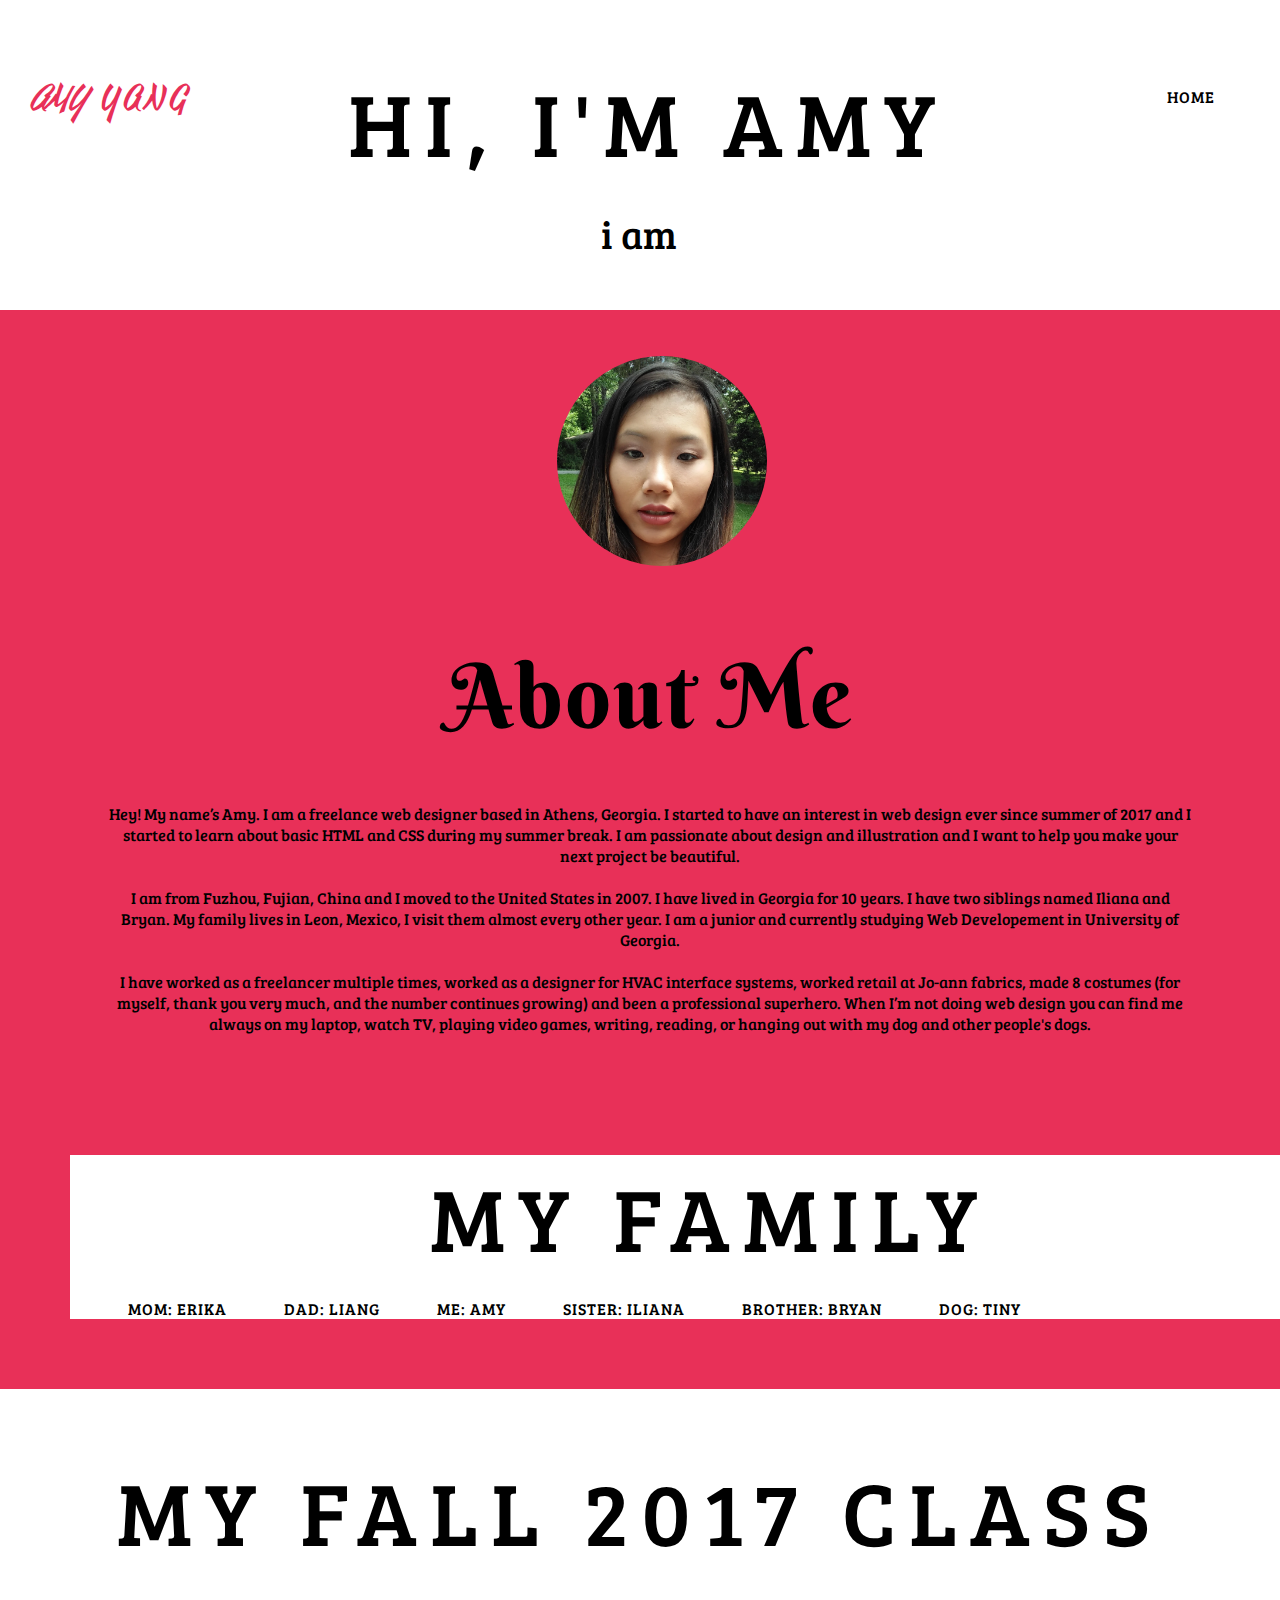
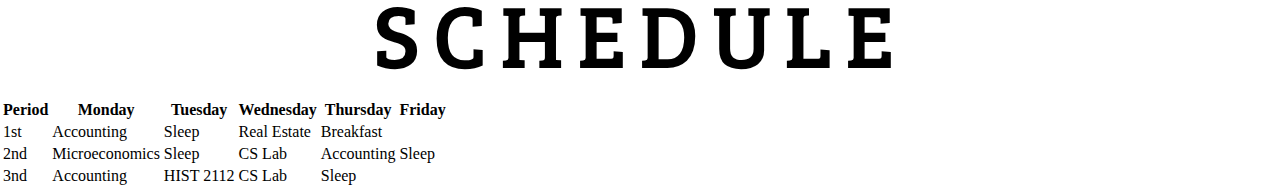
==== index.html @ 228ad8dc "Update index.html" ====
<!DOCTYPE HTML PUBLIC "-//W3C//DTD HTML 4.01//EN" 
"http://www.w3.org/TR/html4/strict.dtd"><html>
<head>
  <title>AMY YANG | Home</title>
  <meta http-equiv="Content-Type" content="text/html; charset=utf-8">
  <link rel="icon" href="favicon.png" type="image/gif" sizes="16x16">
  <link rel="stylesheet" type="text/css" href="personal.css">
  <link href="https://fonts.googleapis.com/css?family=Bree+Serif" rel="stylesheet">
  <link href="https://fonts.googleapis.com/css?family=Yesteryear" rel="stylesheet">
  <link href="https://fonts.googleapis.com/css?family=Berkshire+Swash" rel="stylesheet">
  <link href="https://fonts.googleapis.com/css?family=Montserrat" rel="stylesheet">
  <script type="text/javascript" src="javascript.js"></script>
</head>

<body>
<header>
  <div class="logo">
    <p>
      <a href="index.html"><i>Amy</i>&nbsp &nbspY&nbspa&nbspn&nbspg</a>
    </p>
  </div>

  <div class="navigate">
    <ul>
      <li><a href="index.html">Home</a></li>
    </ul>
  </div>
</header>

<div class="fullcover">
  <h1 class="myname">Hi, I'm Amy</h1>
  <h3>
    <a href="" class="typewrite" data-period="2000" data-type='["I am a world wide Web Designer.", "I live and work in Athens, GA.", "I am Creative.", "I Love Design.", "I Love to Develop." ]'>
      <span class="wrap">
      </span>
    </a>
  </h3>
  </div>

<div class="about">
  <div class="profilepic">
  <img src="aboutmeprofile.jpg">
</div>
  
<div class="abouemewords">
  <h1 class="aboutme">About Me</h1>
  <div class="description">
    <p>Hey! My name’s Amy. I am a freelance web designer based in Athens, Georgia. I started to have an interest in web design ever since summer of 2017 and I started to learn about basic HTML and CSS during my summer break. I am passionate about design and illustration and I want to help you make your next project be beautiful.
      <br><br>
      I am from Fuzhou, Fujian, China and I moved to the United States in 2007. I have lived in Georgia for 10 years. I have two siblings named Iliana and Bryan. My family lives in Leon, Mexico, I visit them almost every other year. I am a junior and currently studying Web Developement in University of Georgia.
      <br><br>
      I have worked as a freelancer multiple times, worked as a designer for HVAC interface systems, worked retail at Jo-ann fabrics, made 8 costumes (for myself, thank you very much, and the number continues growing) and been a professional superhero. When I’m not doing web design you can find me always on my laptop, watch TV, playing video games, writing, reading, or hanging out with my dog and other people's dogs.</p>
  </div>
</div>
  
  <div class="members">
      <h2>My Family</h2>
    <ol>
      <li><b>Mom:</b> Erika</li>
      <li><b>Dad:</b> Liang</li>
      <li><b>Me:</b> Amy</li>
      <li><b>Sister:</b> Iliana</li>
      <li><b>Brother:</b> Bryan</li>
      <li><b>Dog:</b> Tiny</li>
    </ol>
  </div>
</div>
  
  <div class="classes">
    <h1>My Fall 2017 Class Schedule</h1>
		<table border=0>
		<tr>
			<th>Period</th>
			<th>Monday</th>
			<th>Tuesday</th>
			<th>Wednesday</th>
			<th>Thursday</th>
			<th>Friday</th>
		</tr>
		<tr>
			<td>1st</td>
			<td>Accounting</td>
			<td>Sleep</td>
			<td>Real Estate</td>
			<td>Breakfast</td>
			<td rowspan=5>Sleep</td>
		</tr>
		<tr>
			<td>2nd</td>
			<td>Microeconomics</td>
			<td>Sleep</td>
			<td>CS Lab</td>
			<td>Accounting</td>
		</tr>
			<tr>
			<td>3nd</td>
			<td>Accounting</td>
			<td>HIST 2112</td>
			<td>CS Lab</td>
			<td>Sleep</td>
		</tr>
  </div>

</body>
</html>
---- personal.css ----
/* beginning of all elements  */
.logo, .myname, .typewrite, .btn, li, a, .landing-page, .group{
  animation: fadeAndScale 0.9s;
  transform-origin: center;
}

@keyframes fadeAndScale {
from {
  opacity: 0;
  transform: scale3d(.25, .25, .25);
}
to {
  opacity: 1;
  transform: scale3d(1, 1, 1);
}
}

body {overflow-x: hidden; margin: auto;}
.logo {
  margin-left: 30px;
  margin-top: -15px;
  float: left;
  font-family: 'Yesteryear', 'Bree Serif', serif;
  font-size: 2em;
  font-weight: 100;
  letter-spacing: -2px;
  text-transform: uppercase;
  z-index: 2;
  position: relative;
}

.logo a {
  text-decoration: none;
  color: #e83058;
}

.navigate {
  text-align: center;
  width: 100%;
  z-index: 2;
  position: relative;
}

ul {

  list-style: none;
  float: right;
  padding-right: 30px;
  padding-top: 5px;
}

li {
  color: black;
  display: inline-block;
  font-family: 'Bree Serif', serif;
  font-size: 1em;
  font-weight: 300;
  text-transform: uppercase;
  margin-left: 18px;
  margin-top: 5px;
  margin-right: 35px;
  font-weight: 300;
  letter-spacing: 1px;
}

li a {
  text-decoration: none;
  color: black;
}

li a:hover {
  color: #e25d7a;
}
/* ending of all navigation bars */

/* beginning of body for home.html */

h1 {
  font-family: 'Bree Serif', serif;
  font-size: 5.625em;
  color: black;
  font-weight: 400;
  text-align: center;
  letter-spacing: 13px;
  margin-bottom: 5px;
  text-transform: uppercase;
}


h2 {
  font-family: 'Bree Serif', serif;
  font-size: 5.625em;
  color: black;
  font-weight: 400;
  text-align: center;
  letter-spacing: 13px;
  margin-bottom: 5px;
  text-transform: uppercase;
}

h3, .typewrite{
  font-family: 'Bree Serif', serif;
  font-size: 1.563em;
  font-weight: 100;
  text-align: center;
  text-transform: lowercase;
  text-decoration: none;
  margin-bottom: 50px;
  color: black;
}

h4 {
  color: #787878;
  font-family:
}

h5 {
  color: #787878;
  text-transform: lowercase;
  font-family: 'Delius', 'Bree Serif', sans-serif;
}

h5 a {
  text-decoration: none;
  font-family: 'Delius', 'Bree Serif', sans-serif;
  color: #e83058;
}


h5 a:hover {
text-decoration: underline;
}

.btn {
  font-family: 'Bree Serif', sans-serif;
  font-size: 1em;
  font-weight: 300;
  color: #e83058;
  padding: 14px;
  text-transform: uppercase;
  border: solid;
  border-color: #e83058;
  border-width: .5px;
  letter-spacing: 2px;
  text-decoration: none;
  font-weight: 100;
}

.btn:hover {
  border-color: #e83058;
  background-color: #e83058;
  color: white;
}

.profilepic img {
  width: 210px;
  height: 210px;
  border-radius: 50%;
  align-items: center;
  padding: 10px;
}

.profilepic {
  width: 100%;
  padding-left: 40%;
  padding-right: 40%;
  padding-top: 2%;
  margin-left: 25px;
}
.about {
  height: 100%;
  width: 100%;
  background-color: #e83058;
  padding: 10px;
}

.about h1 {
  font-family: 'Berkshire Swash', 'Bree Serif', serif;
  text-transform: none;
  letter-spacing: 2px;
}
.description {
  text-align: left;
  width: 100%;
  font-weight: 100;
  padding-bottom: 50px;
  padding-top: 50px;
}
.description {
  margin: 0 auto;
  padding: 30px;
  text-align: center;
  width: 85%;
  font-family: 'Bree Serif', sans-serif;

}

.members {
  height: 100%;
  width: 100%;
  background-color: white;
  margin: 60px;
}

/* ending of body for home.html */
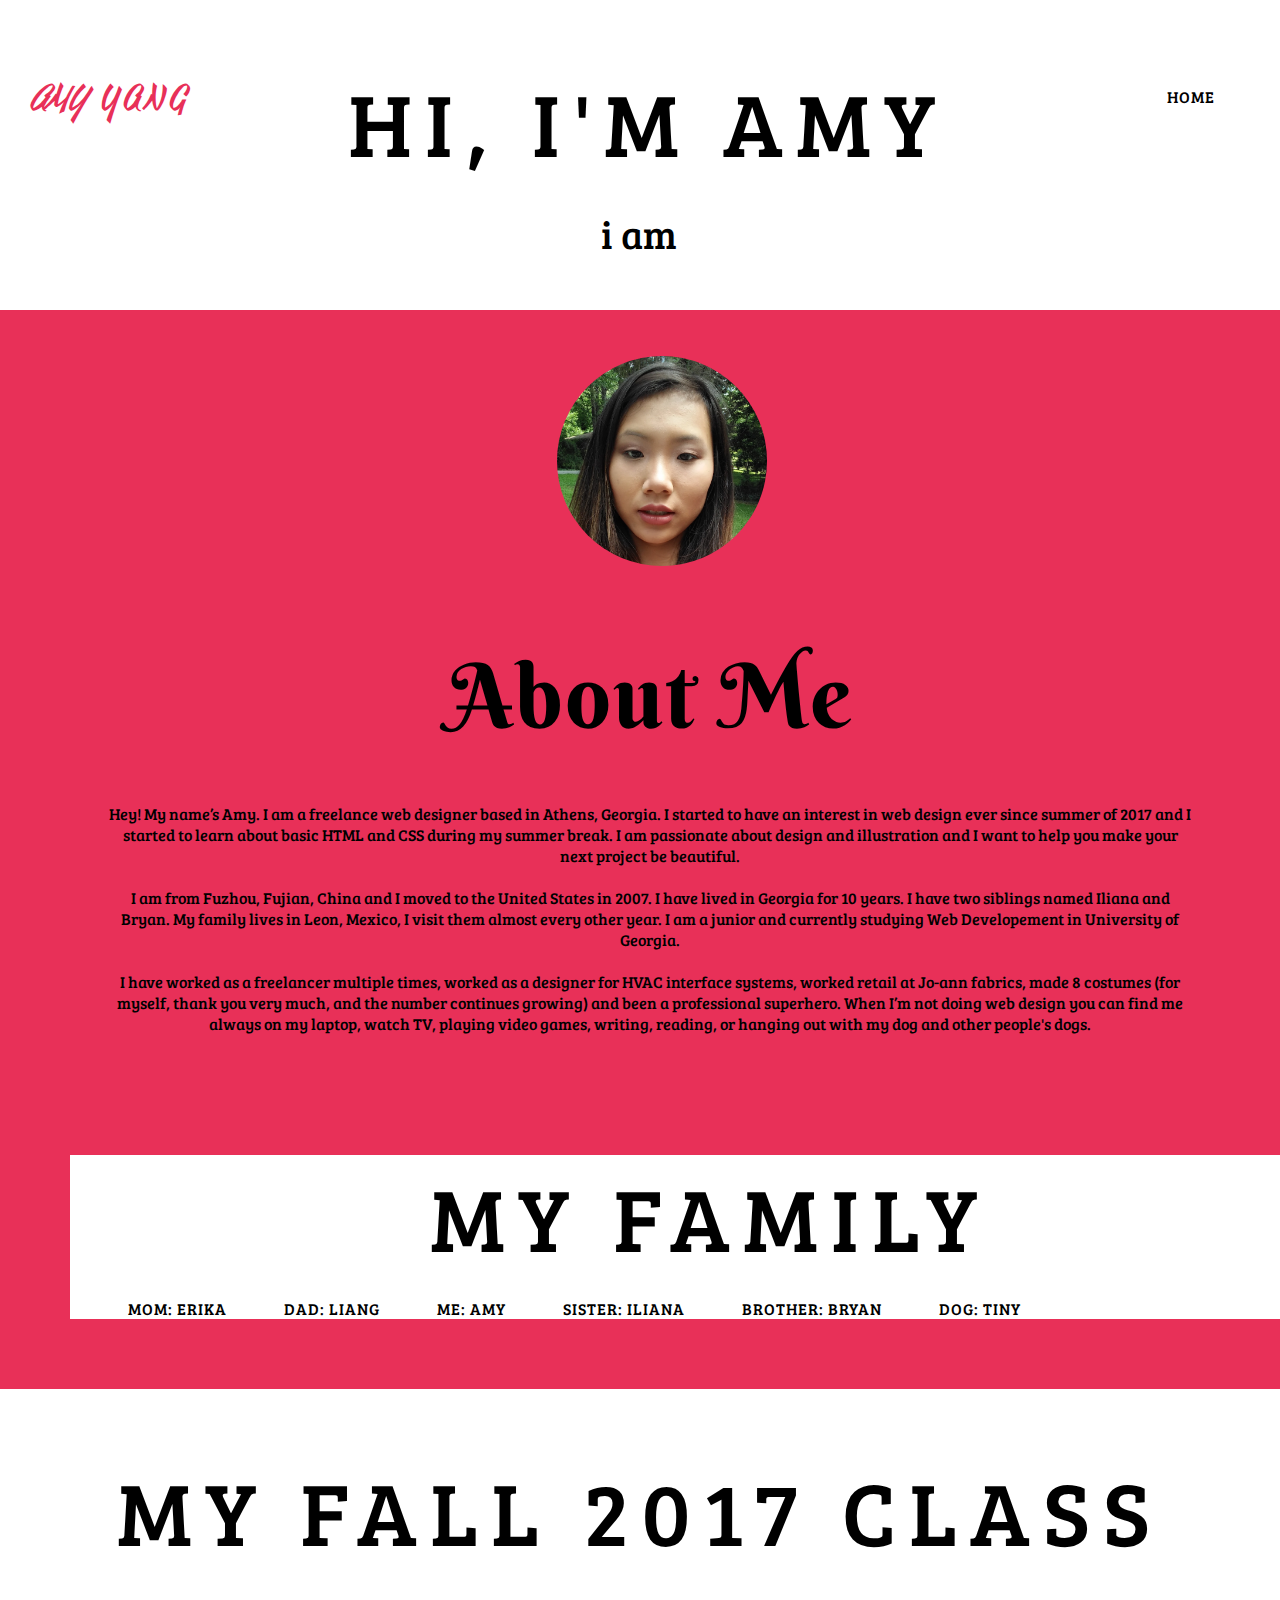
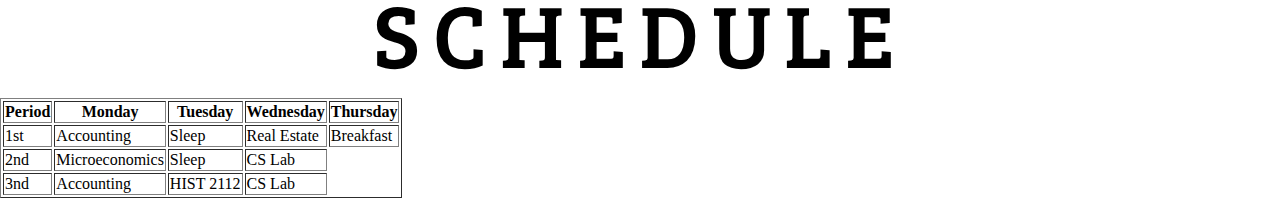
==== commit 03f1ac55: "Update index.html" ====
--- a/index.html
+++ b/index.html
@@ -68,14 +68,13 @@
   
   <div class="classes">
     <h1>My Fall 2017 Class Schedule</h1>
-		<table border=0>
+		<table border=1>
 		<tr>
 			<th>Period</th>
 			<th>Monday</th>
 			<th>Tuesday</th>
 			<th>Wednesday</th>
 			<th>Thursday</th>
-			<th>Friday</th>
 		</tr>
 		<tr>
 			<td>1st</td>
@@ -83,21 +82,18 @@
 			<td>Sleep</td>
 			<td>Real Estate</td>
 			<td>Breakfast</td>
-			<td rowspan=5>Sleep</td>
 		</tr>
 		<tr>
 			<td>2nd</td>
 			<td>Microeconomics</td>
 			<td>Sleep</td>
 			<td>CS Lab</td>
-			<td>Accounting</td>
 		</tr>
 			<tr>
 			<td>3nd</td>
 			<td>Accounting</td>
 			<td>HIST 2112</td>
 			<td>CS Lab</td>
-			<td>Sleep</td>
 		</tr>
   </div>
 
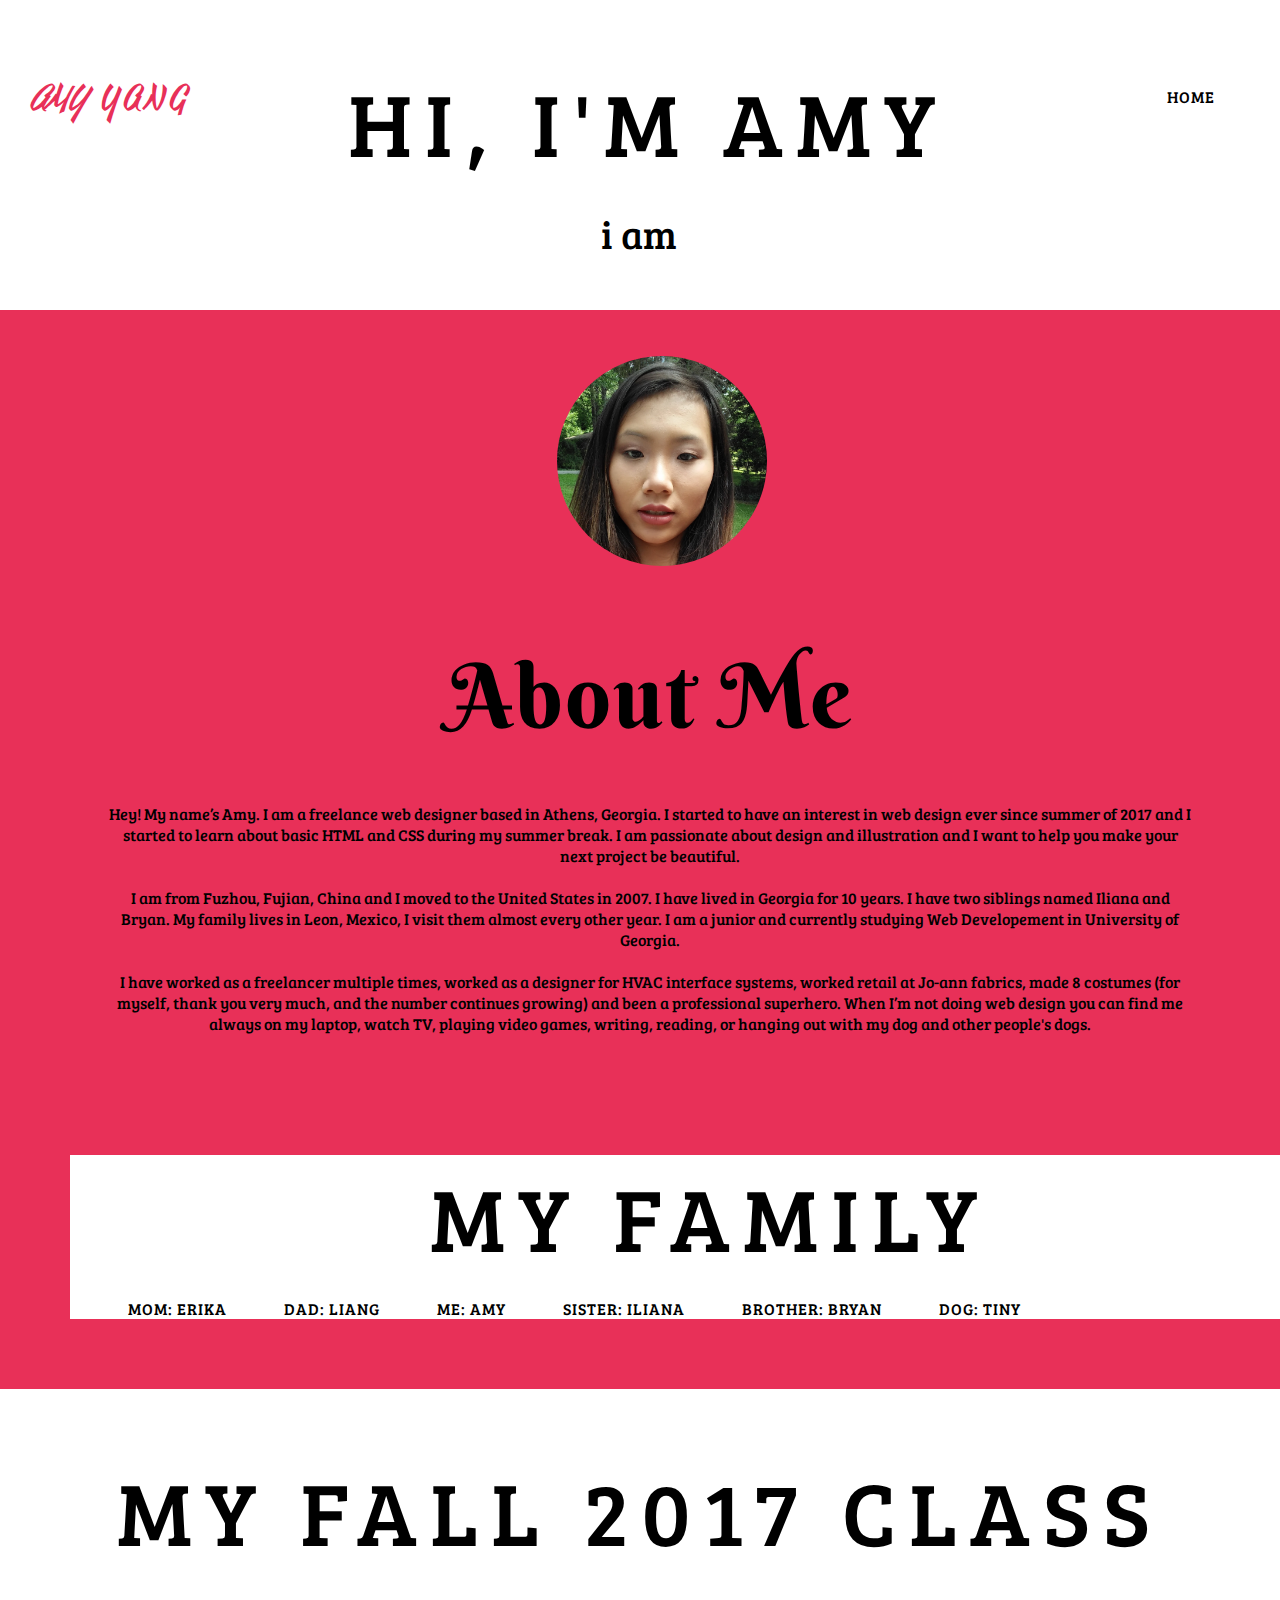
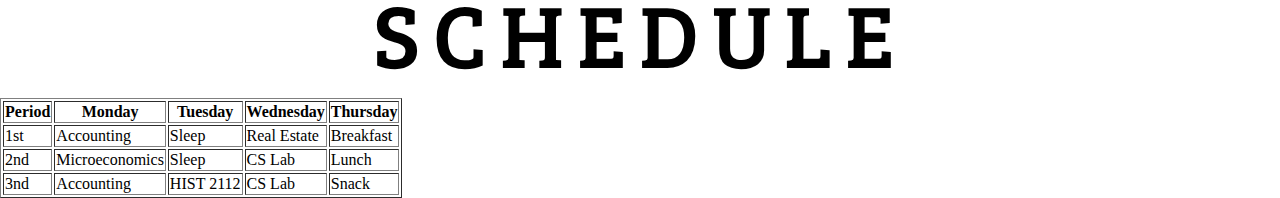
==== commit 117227b1: "Update index.html" ====
--- a/index.html
+++ b/index.html
@@ -88,12 +88,16 @@
 			<td>Microeconomics</td>
 			<td>Sleep</td>
 			<td>CS Lab</td>
+ 			<td>Lunch</td>
+
 		</tr>
 			<tr>
 			<td>3nd</td>
 			<td>Accounting</td>
 			<td>HIST 2112</td>
 			<td>CS Lab</td>
+			<td>Snack</td>
+
 		</tr>
   </div>
 
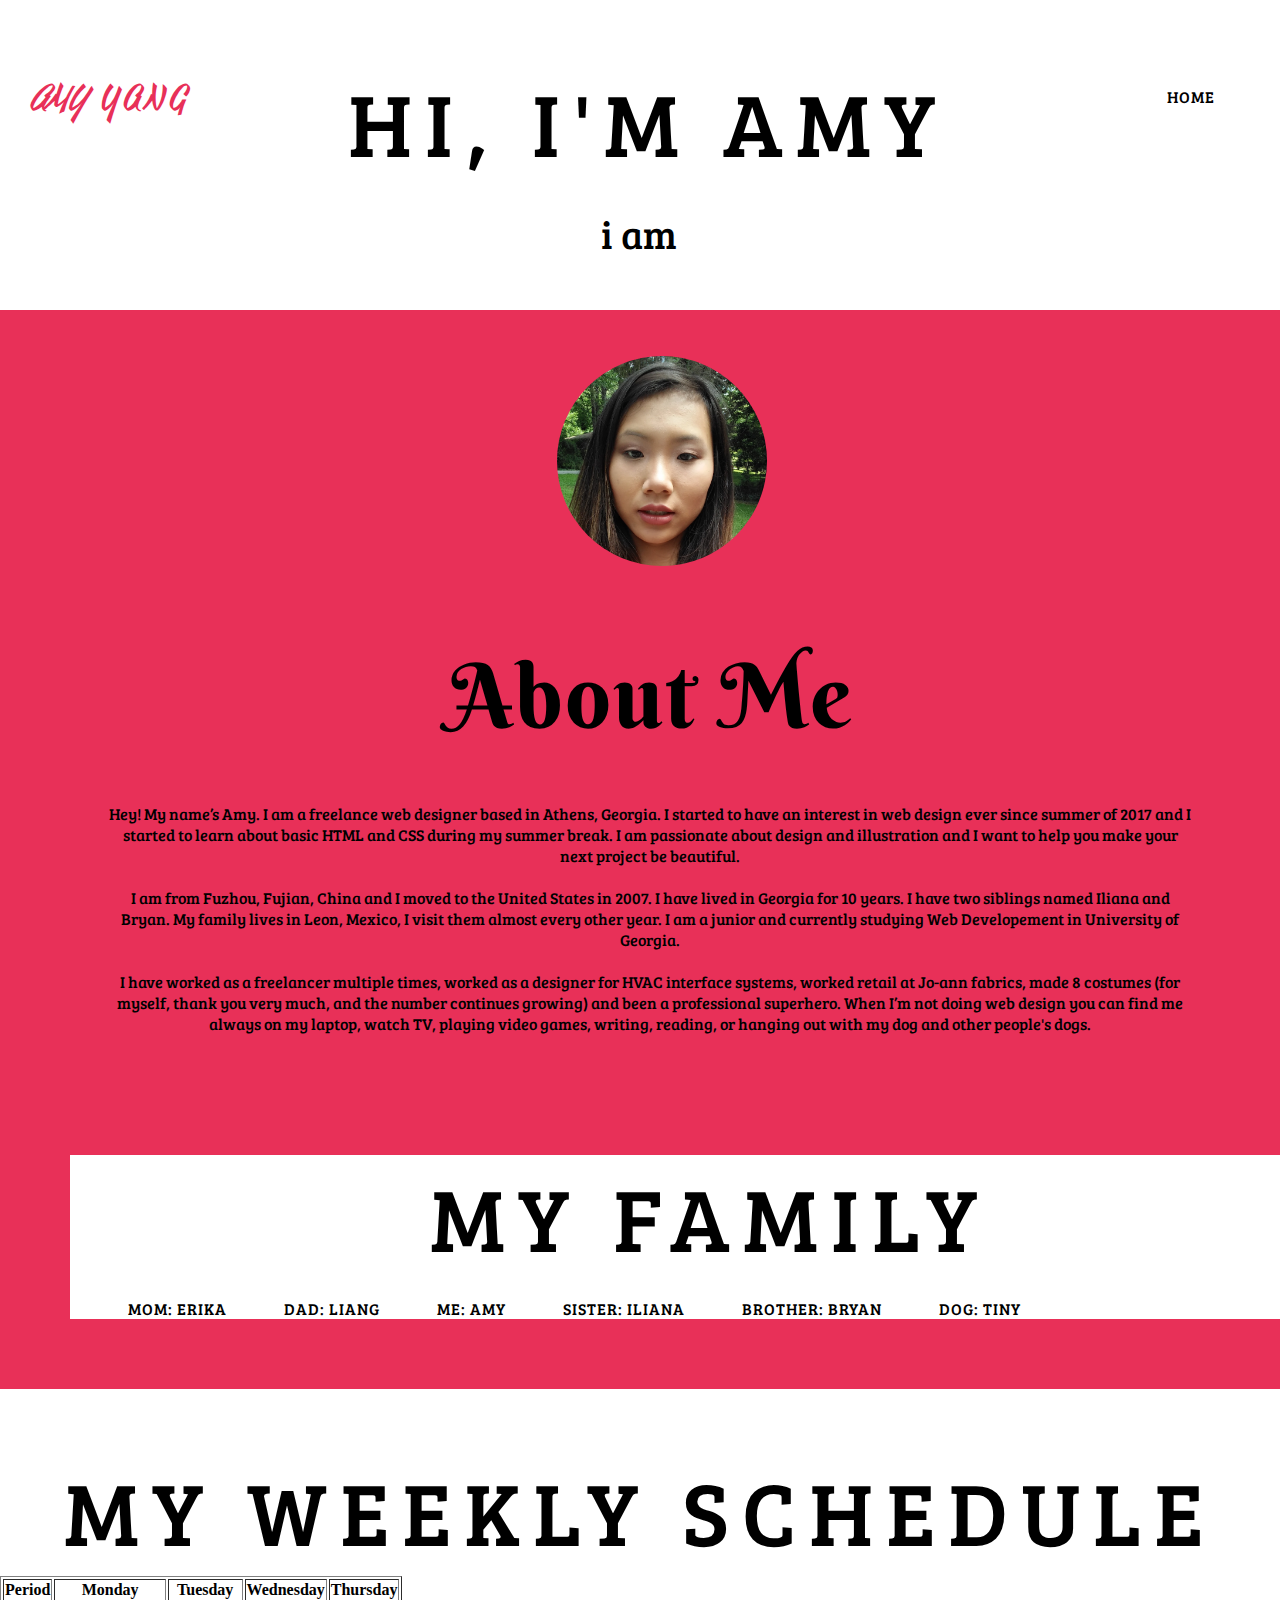
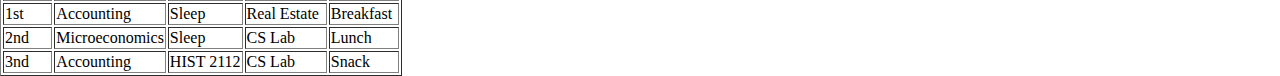
==== commit 4f95d8d9: "Update index.html" ====
--- a/index.html
+++ b/index.html
@@ -67,7 +67,7 @@
 </div>
   
   <div class="classes">
-    <h1>My Fall 2017 Class Schedule</h1>
+    <h1>My Weekly Schedule</h1>
 		<table border=1>
 		<tr>
 			<th>Period</th>
--- a/personal.css
+++ b/personal.css
@@ -131,27 +131,6 @@
 text-decoration: underline;
 }
 
-.btn {
-  font-family: 'Bree Serif', sans-serif;
-  font-size: 1em;
-  font-weight: 300;
-  color: #e83058;
-  padding: 14px;
-  text-transform: uppercase;
-  border: solid;
-  border-color: #e83058;
-  border-width: .5px;
-  letter-spacing: 2px;
-  text-decoration: none;
-  font-weight: 100;
-}
-
-.btn:hover {
-  border-color: #e83058;
-  background-color: #e83058;
-  color: white;
-}
-
 .profilepic img {
   width: 210px;
   height: 210px;
@@ -202,6 +181,10 @@
   margin: 60px;
 }
 
+.table {
+  margin: auto;
+}
+
 /* ending of body for home.html */
 
 
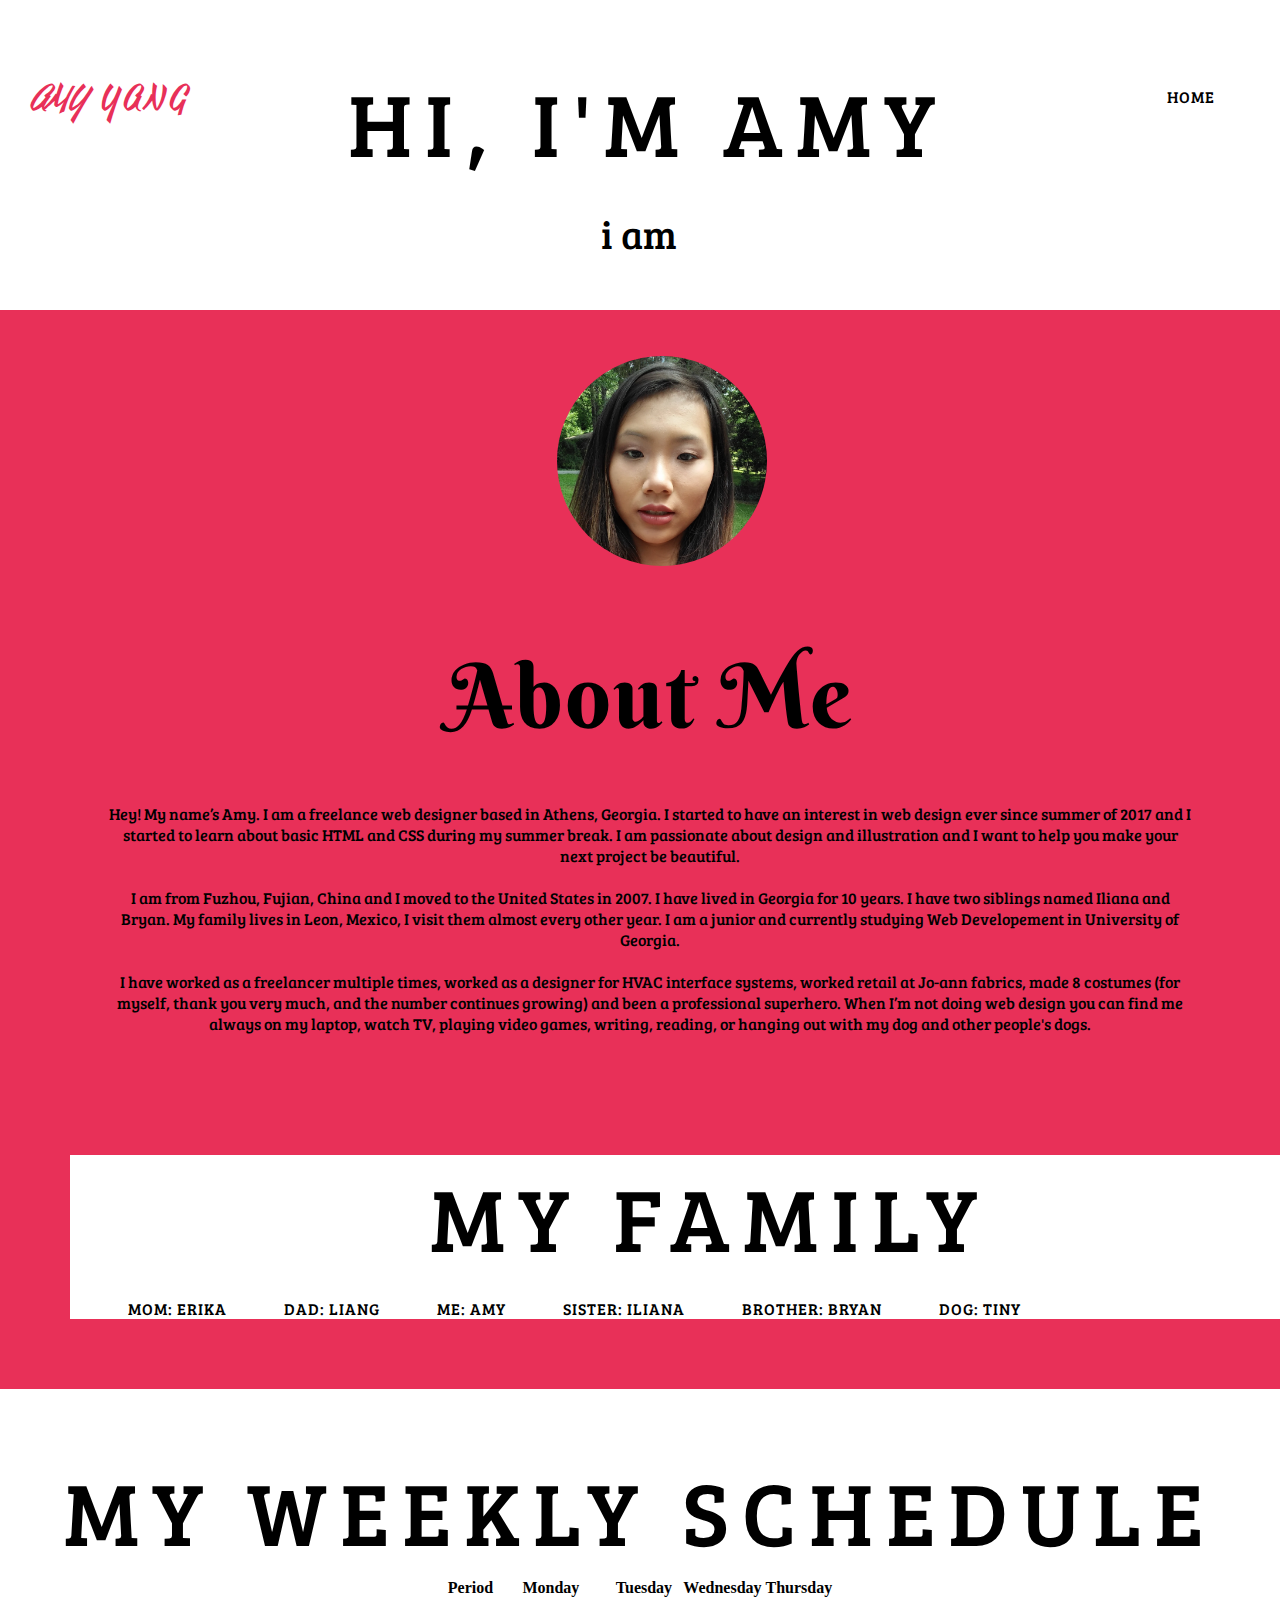
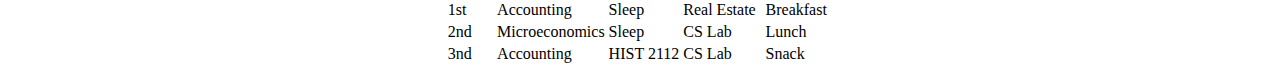
==== commit 281c7616: "Update index.html" ====
--- a/index.html
+++ b/index.html
@@ -68,7 +68,7 @@
   
   <div class="classes">
     <h1>My Weekly Schedule</h1>
-		<table border=1>
+		<table align ="center">
 		<tr>
 			<th>Period</th>
 			<th>Monday</th>
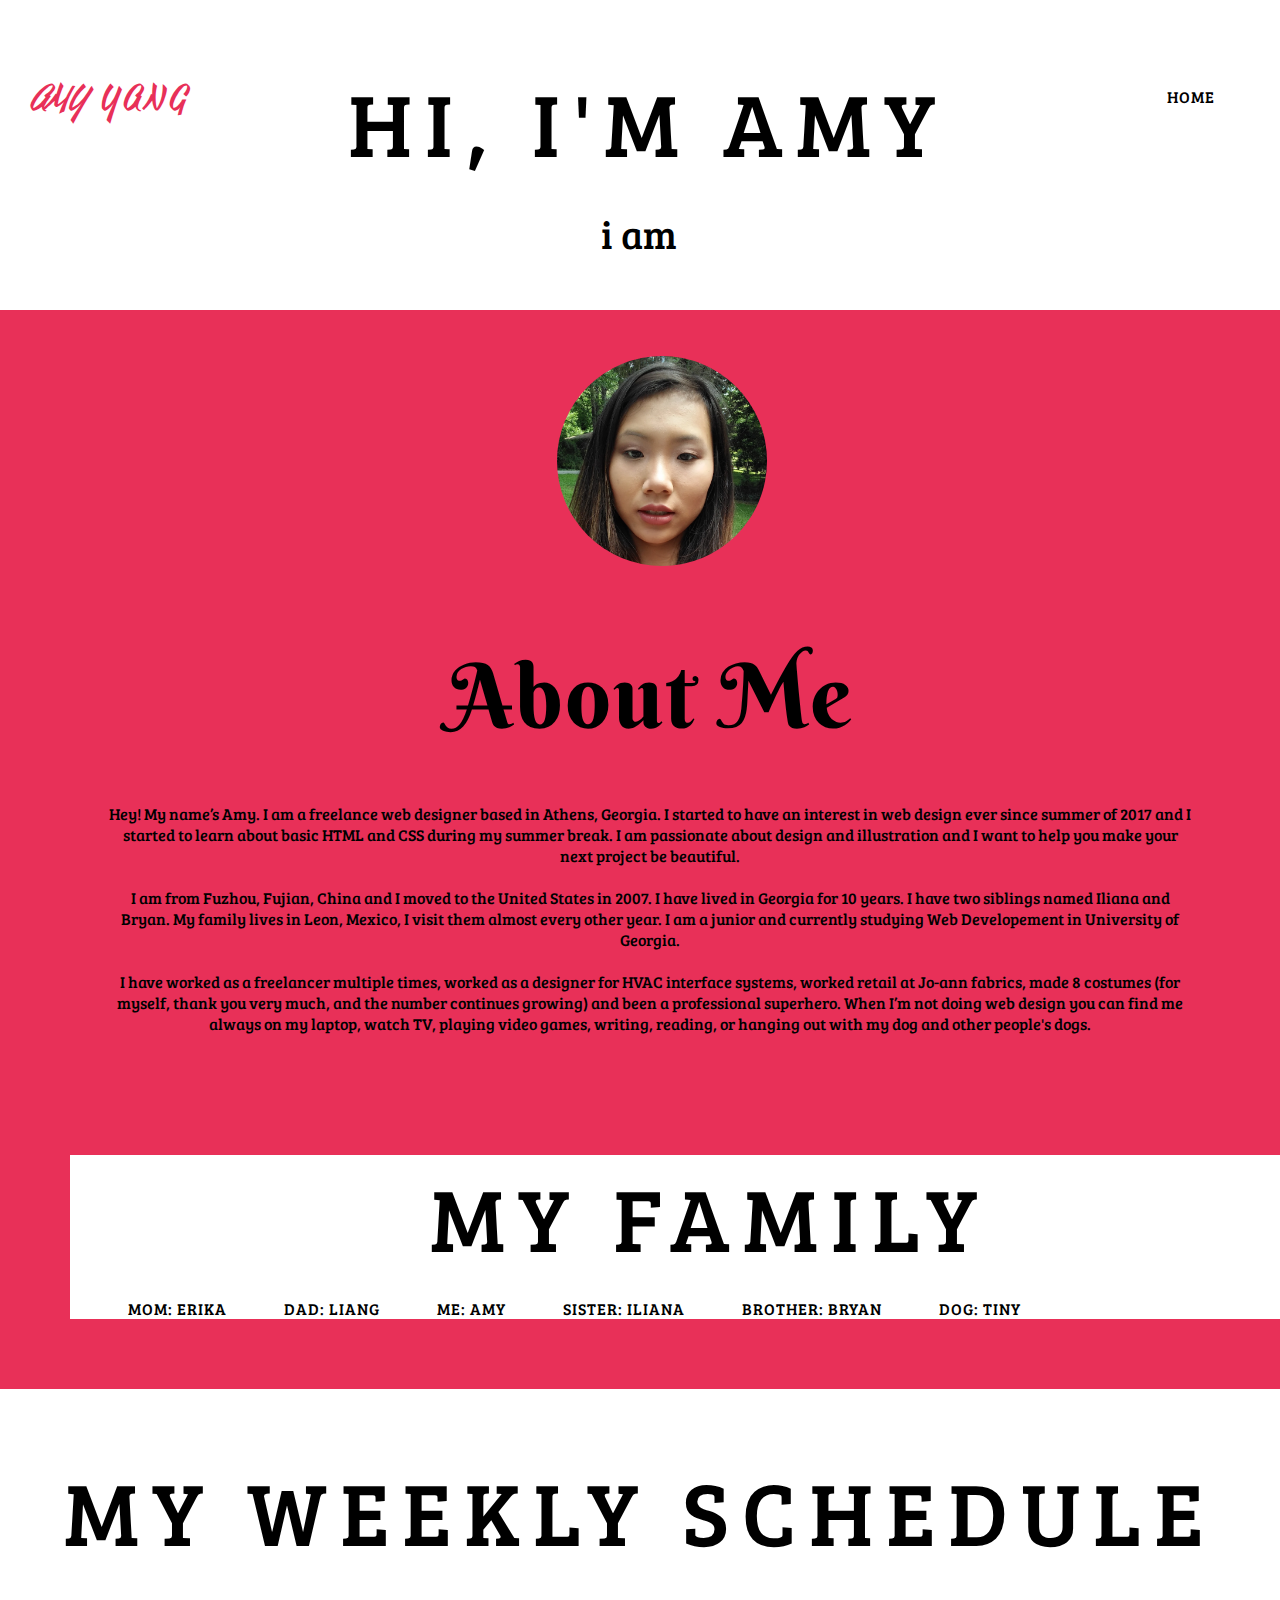
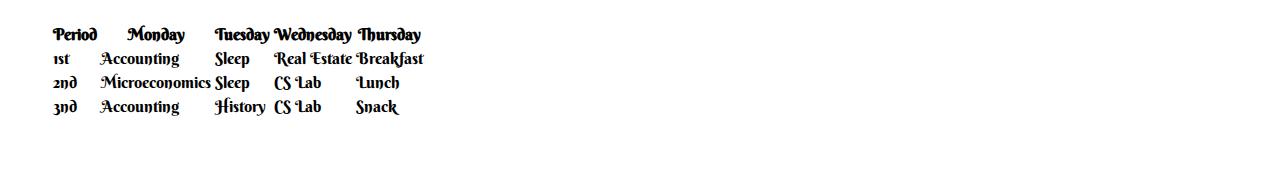
==== commit b93bf825: "Update index.html" ====
--- a/index.html
+++ b/index.html
@@ -94,7 +94,7 @@
 			<tr>
 			<td>3nd</td>
 			<td>Accounting</td>
-			<td>HIST 2112</td>
+			<td>History</td>
 			<td>CS Lab</td>
 			<td>Snack</td>
 
--- a/personal.css
+++ b/personal.css
@@ -181,8 +181,9 @@
   margin: 60px;
 }
 
-.table {
-  margin: auto;
+table {
+  margin: 50px;
+  font-family: 'Berkshire Swash', 'Bree Serif', serif;  
 }
 
 /* ending of body for home.html */
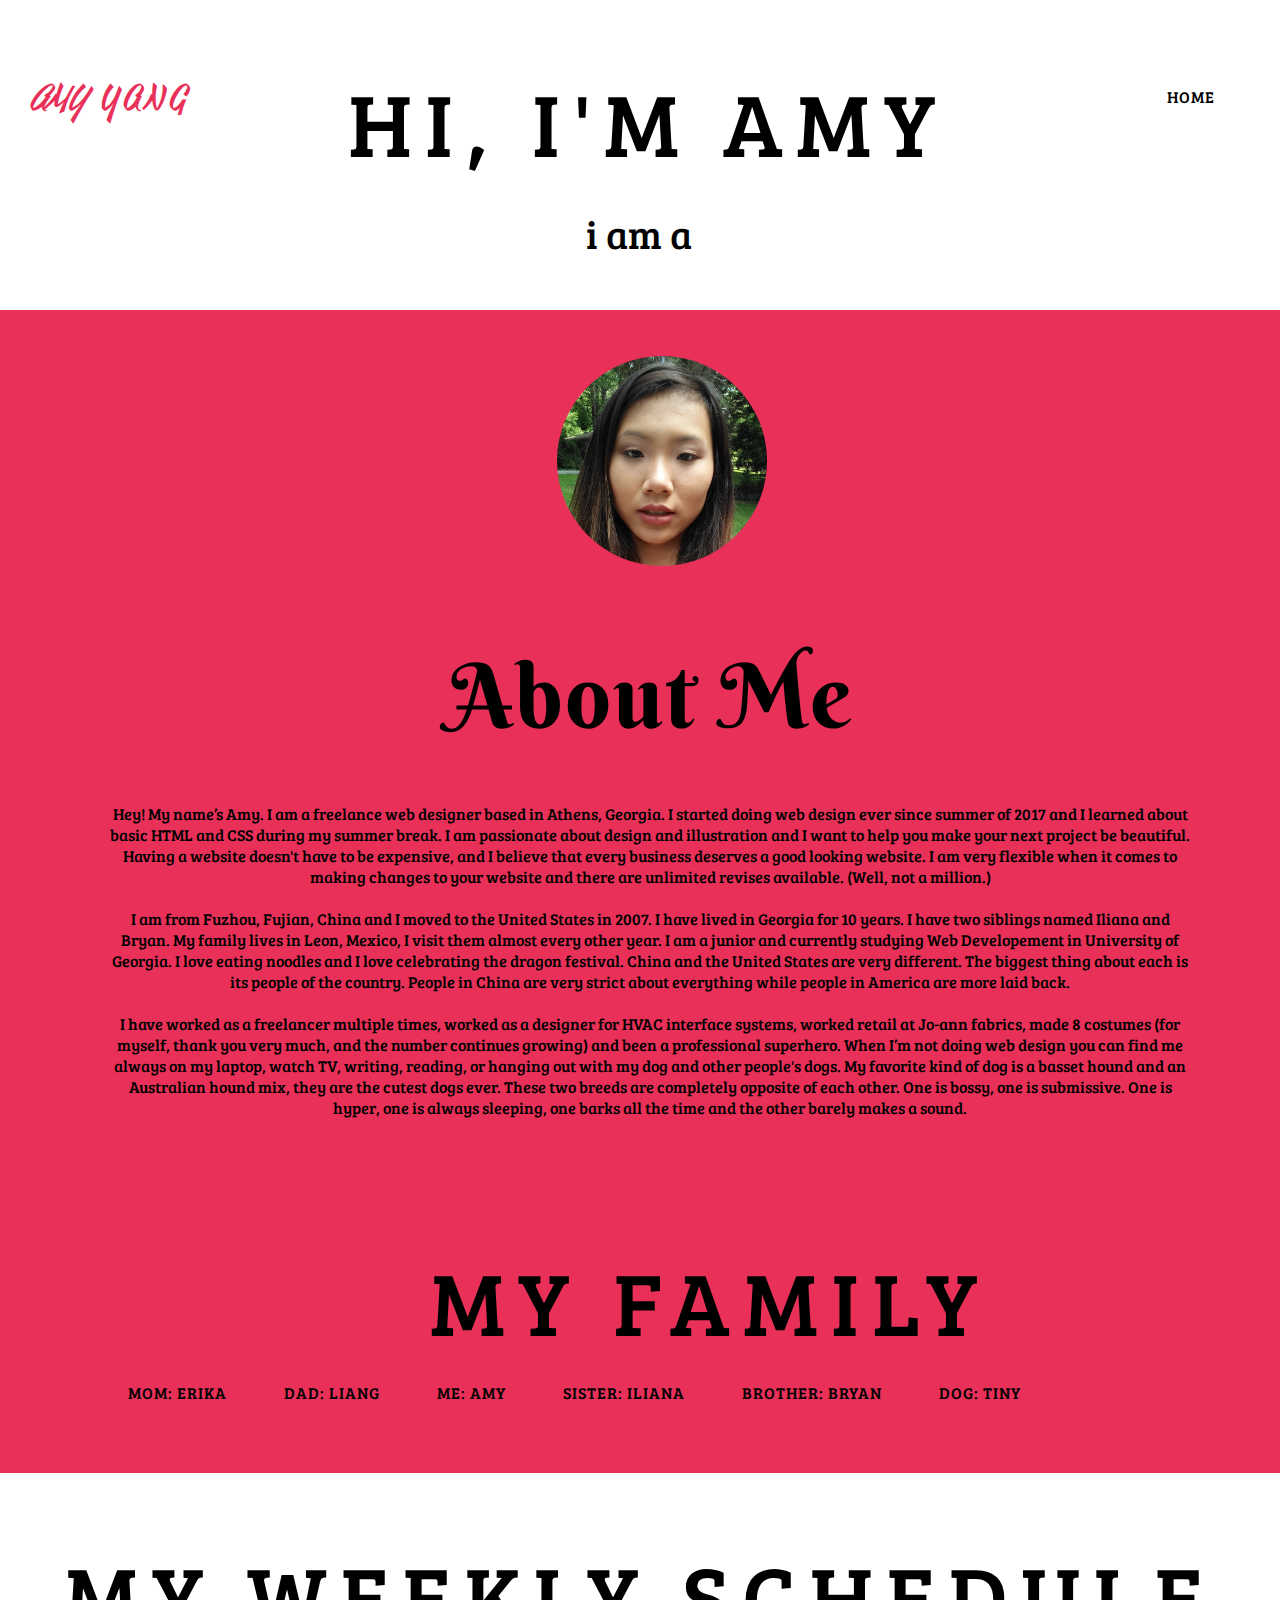
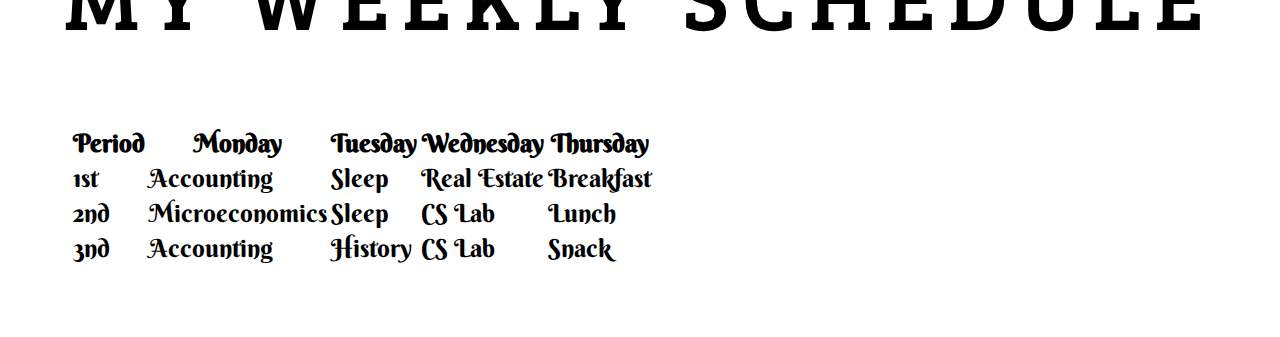
==== commit 5d353f71: "Update index.html" ====
--- a/index.html
+++ b/index.html
@@ -45,11 +45,11 @@
 <div class="abouemewords">
   <h1 class="aboutme">About Me</h1>
   <div class="description">
-    <p>Hey! My name’s Amy. I am a freelance web designer based in Athens, Georgia. I started to have an interest in web design ever since summer of 2017 and I started to learn about basic HTML and CSS during my summer break. I am passionate about design and illustration and I want to help you make your next project be beautiful.
+    <p>Hey! My name’s Amy. I am a freelance web designer based in Athens, Georgia. I started doing web design ever since summer of 2017 and I learned about basic HTML and CSS during my summer break. I am passionate about design and illustration and I want to help you make your next project be beautiful. Having a website doesn't have to be expensive, and I believe that every business deserves a good looking website. I am very flexible when it comes to making changes to your website and there are unlimited revises available. (Well, not a million.) 
       <br><br>
-      I am from Fuzhou, Fujian, China and I moved to the United States in 2007. I have lived in Georgia for 10 years. I have two siblings named Iliana and Bryan. My family lives in Leon, Mexico, I visit them almost every other year. I am a junior and currently studying Web Developement in University of Georgia.
+      I am from Fuzhou, Fujian, China and I moved to the United States in 2007. I have lived in Georgia for 10 years. I have two siblings named Iliana and Bryan. My family lives in Leon, Mexico, I visit them almost every other year. I am a junior and currently studying Web Developement in University of Georgia. I love eating noodles and I love celebrating the dragon festival. China and the United States are very different. The biggest thing about each is its people of the country. People in China are very strict about everything while people in America are more laid back. 
       <br><br>
-      I have worked as a freelancer multiple times, worked as a designer for HVAC interface systems, worked retail at Jo-ann fabrics, made 8 costumes (for myself, thank you very much, and the number continues growing) and been a professional superhero. When I’m not doing web design you can find me always on my laptop, watch TV, playing video games, writing, reading, or hanging out with my dog and other people's dogs.</p>
+      I have worked as a freelancer multiple times, worked as a designer for HVAC interface systems, worked retail at Jo-ann fabrics, made 8 costumes (for myself, thank you very much, and the number continues growing) and been a professional superhero. When I’m not doing web design you can find me always on my laptop, watch TV, writing, reading, or hanging out with my dog and other people's dogs. My favorite kind of dog is a basset hound and an Australian hound mix, they are the cutest dogs ever. These two breeds are completely opposite of each other. One is bossy, one is submissive. One is hyper, one is always sleeping, one barks all the time and the other barely makes a sound.  </p>
   </div>
 </div>
   
@@ -68,7 +68,7 @@
   
   <div class="classes">
     <h1>My Weekly Schedule</h1>
-		<table align ="center">
+		<table>
 		<tr>
 			<th>Period</th>
 			<th>Monday</th>
--- a/personal.css
+++ b/personal.css
@@ -177,13 +177,16 @@
 .members {
   height: 100%;
   width: 100%;
-  background-color: white;
+  background-color:  #e83058;
   margin: 60px;
+  align: center;
 }
 
 table {
-  margin: 50px;
-  font-family: 'Berkshire Swash', 'Bree Serif', serif;  
+  margin: 70px;
+  font-family: 'Berkshire Swash', 'Bree Serif', serif;
+  font-size: 25px;  
+  cellspacing: 10px;
 }
 
 /* ending of body for home.html */
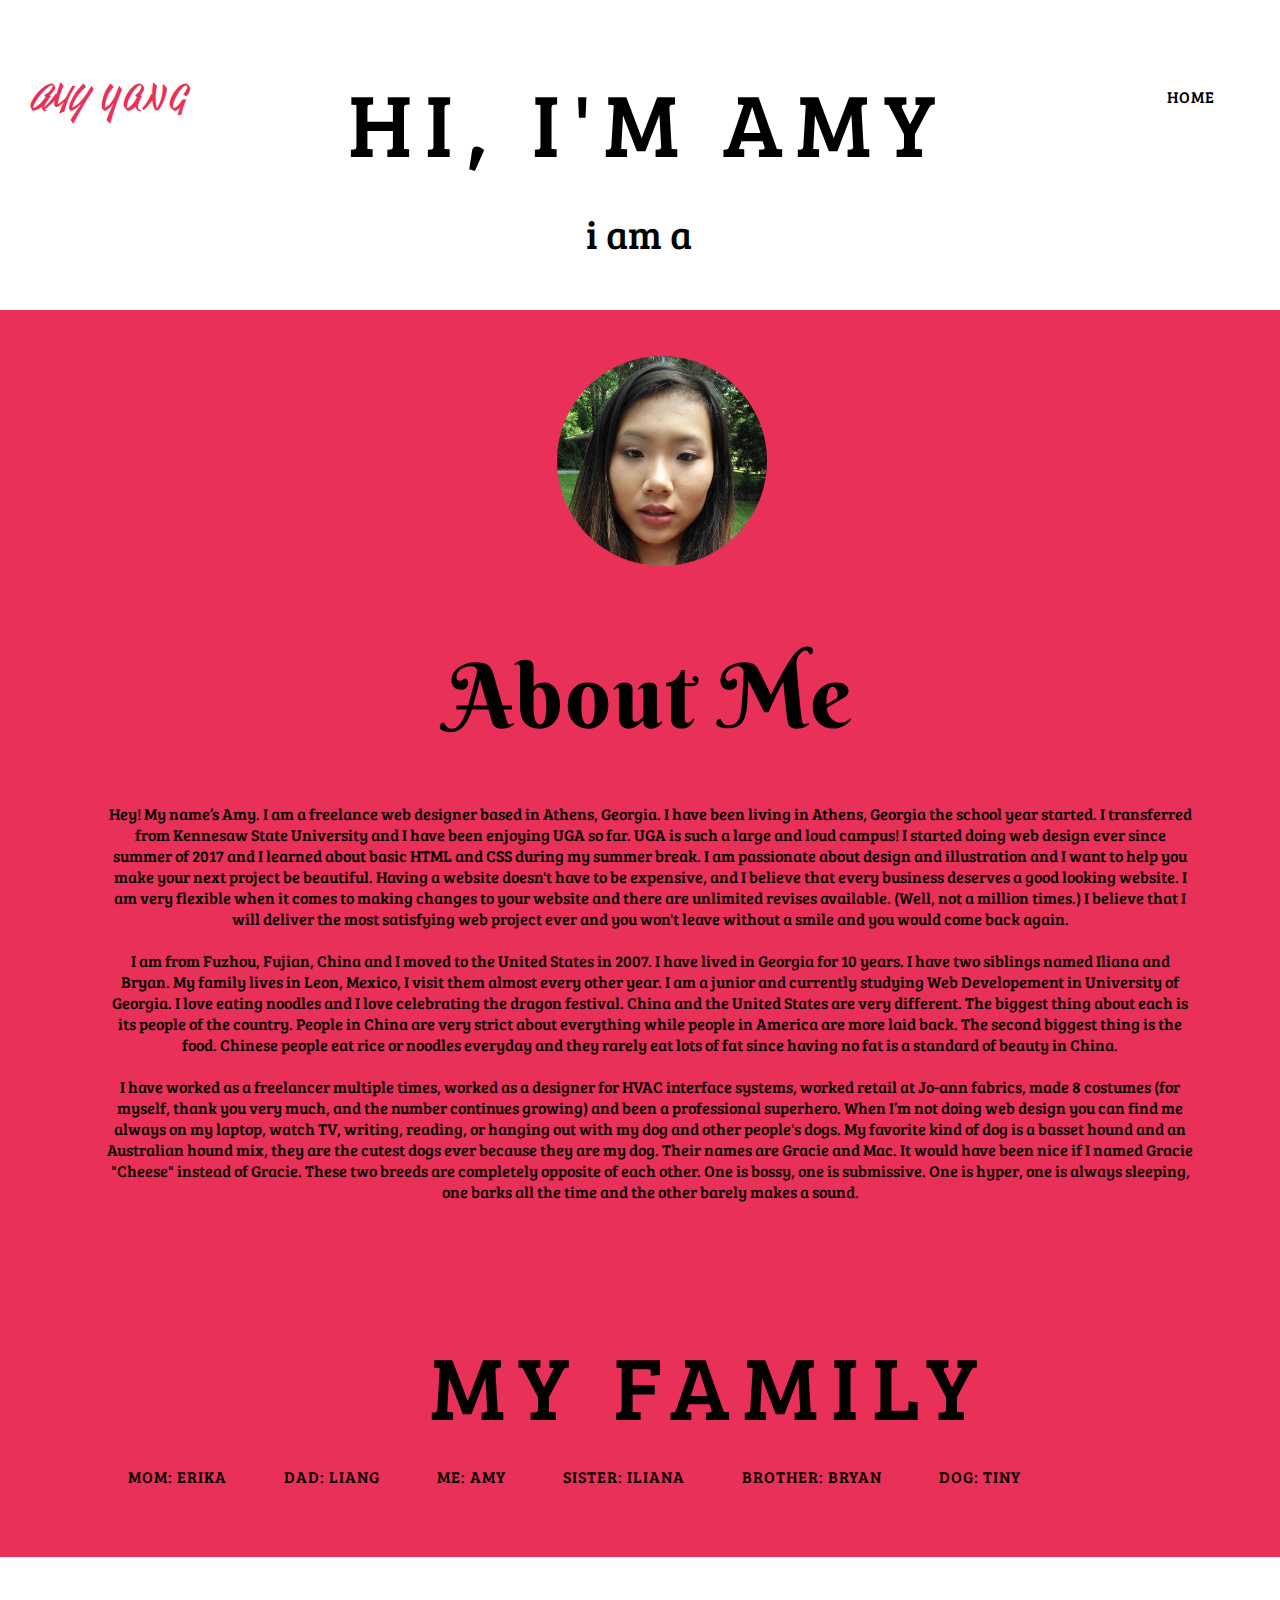
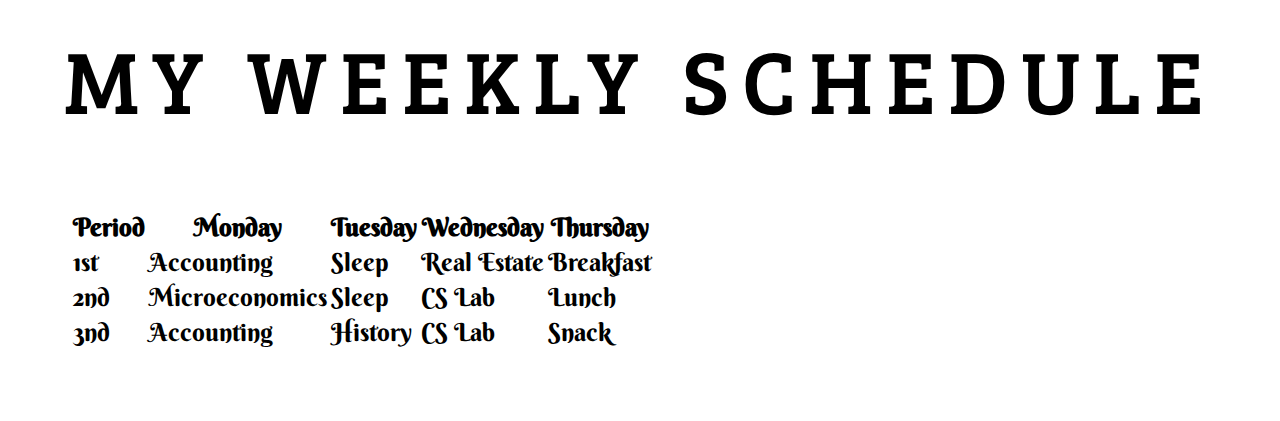
==== commit c158f682: "Update index.html" ====
--- a/index.html
+++ b/index.html
@@ -45,11 +45,11 @@
 <div class="abouemewords">
   <h1 class="aboutme">About Me</h1>
   <div class="description">
-    <p>Hey! My name’s Amy. I am a freelance web designer based in Athens, Georgia. I started doing web design ever since summer of 2017 and I learned about basic HTML and CSS during my summer break. I am passionate about design and illustration and I want to help you make your next project be beautiful. Having a website doesn't have to be expensive, and I believe that every business deserves a good looking website. I am very flexible when it comes to making changes to your website and there are unlimited revises available. (Well, not a million.) 
+    <p>Hey! My name’s Amy. I am a freelance web designer based in Athens, Georgia. I have been living in Athens, Georgia the school year started. I transferred from Kennesaw State University and I have been enjoying UGA so far. UGA is such a large and loud campus! I started doing web design ever since summer of 2017 and I learned about basic HTML and CSS during my summer break. I am passionate about design and illustration and I want to help you make your next project be beautiful. Having a website doesn't have to be expensive, and I believe that every business deserves a good looking website. I am very flexible when it comes to making changes to your website and there are unlimited revises available. (Well, not a million times.) I believe that I will deliver the most satisfying web project ever and you won't leave without a smile and you would come back again. 
       <br><br>
-      I am from Fuzhou, Fujian, China and I moved to the United States in 2007. I have lived in Georgia for 10 years. I have two siblings named Iliana and Bryan. My family lives in Leon, Mexico, I visit them almost every other year. I am a junior and currently studying Web Developement in University of Georgia. I love eating noodles and I love celebrating the dragon festival. China and the United States are very different. The biggest thing about each is its people of the country. People in China are very strict about everything while people in America are more laid back. 
+      I am from Fuzhou, Fujian, China and I moved to the United States in 2007. I have lived in Georgia for 10 years. I have two siblings named Iliana and Bryan. My family lives in Leon, Mexico, I visit them almost every other year. I am a junior and currently studying Web Developement in University of Georgia. I love eating noodles and I love celebrating the dragon festival. China and the United States are very different. The biggest thing about each is its people of the country. People in China are very strict about everything while people in America are more laid back. The second biggest thing is the food. Chinese people eat rice or noodles everyday and they rarely eat lots of fat since having no fat is a standard of beauty in China. 
       <br><br>
-      I have worked as a freelancer multiple times, worked as a designer for HVAC interface systems, worked retail at Jo-ann fabrics, made 8 costumes (for myself, thank you very much, and the number continues growing) and been a professional superhero. When I’m not doing web design you can find me always on my laptop, watch TV, writing, reading, or hanging out with my dog and other people's dogs. My favorite kind of dog is a basset hound and an Australian hound mix, they are the cutest dogs ever. These two breeds are completely opposite of each other. One is bossy, one is submissive. One is hyper, one is always sleeping, one barks all the time and the other barely makes a sound.  </p>
+      I have worked as a freelancer multiple times, worked as a designer for HVAC interface systems, worked retail at Jo-ann fabrics, made 8 costumes (for myself, thank you very much, and the number continues growing) and been a professional superhero. When I’m not doing web design you can find me always on my laptop, watch TV, writing, reading, or hanging out with my dog and other people's dogs. My favorite kind of dog is a basset hound and an Australian hound mix, they are the cutest dogs ever because they are my dog. Their names are Gracie and Mac. It would have been nice if I named Gracie "Cheese" instead of Gracie. These two breeds are completely opposite of each other. One is bossy, one is submissive. One is hyper, one is always sleeping, one barks all the time and the other barely makes a sound.  </p>
   </div>
 </div>
   
